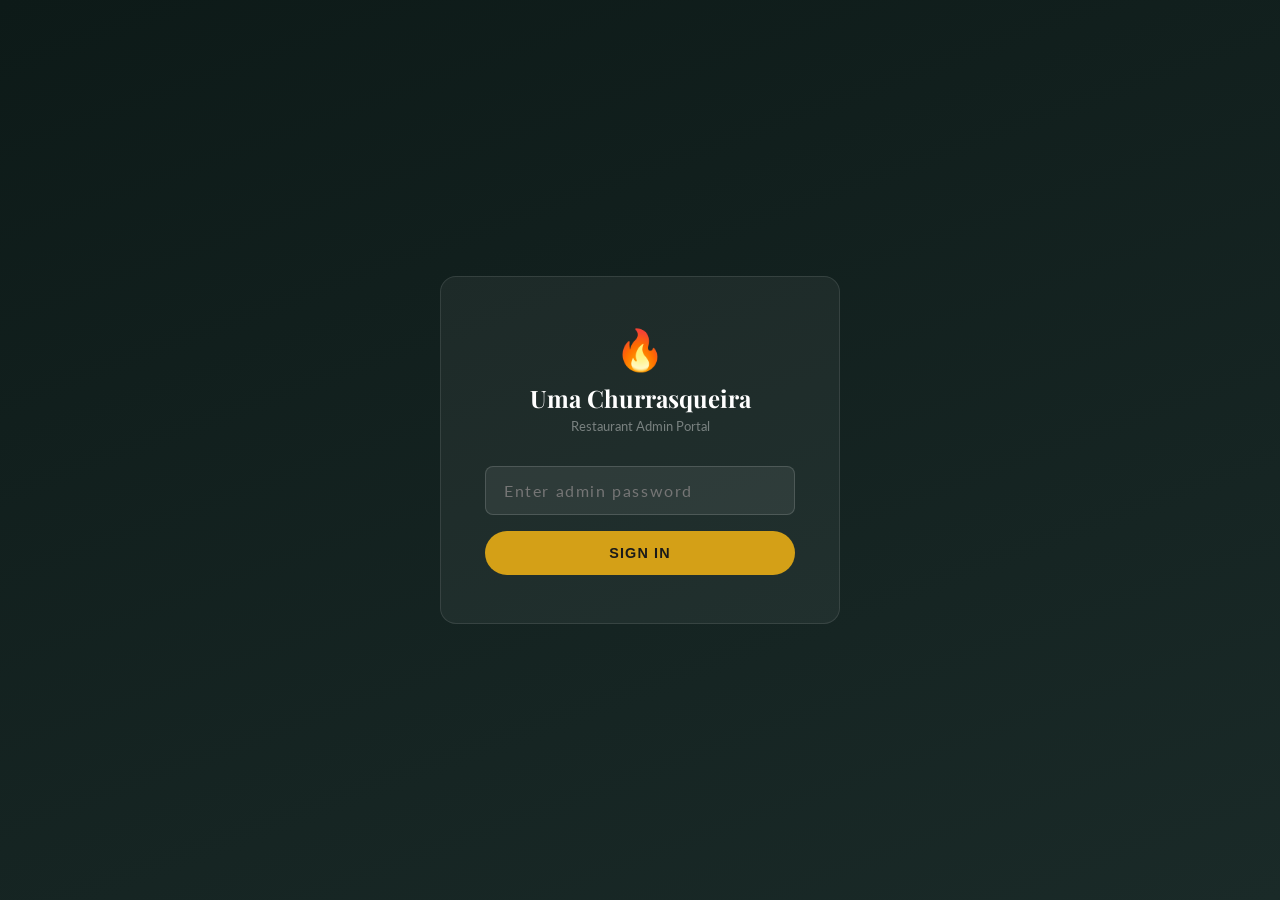
==== admin.html @ 0ee59f10 "Initial commit — Uma Churrasqueira website" ====
<!DOCTYPE html>
<html lang="en">
<head>
  <meta charset="UTF-8" />
  <meta name="viewport" content="width=device-width, initial-scale=1.0" />
  <title>Admin — Uma Churrasqueira</title>
  <link rel="preconnect" href="https://fonts.googleapis.com" />
  <link href="https://fonts.googleapis.com/css2?family=Playfair+Display:wght@700&family=Lato:wght@300;400;700&display=swap" rel="stylesheet" />
  <style>
    :root {
      --teal: #2D7D79;
      --teal-dark: #1e5a56;
      --gold: #D4A017;
      --charcoal: #1A1A1A;
      --cream: #F5EDE3;
      --blush: #E8D5C4;
      --white: #fff;
      --pending: #f59e0b;
      --approved: #10b981;
      --rejected: #ef4444;
      --font-serif: 'Playfair Display', serif;
      --font-sans: 'Lato', sans-serif;
    }
    *, *::before, *::after { box-sizing: border-box; margin: 0; padding: 0; }
    body { font-family: var(--font-sans); background: #111; color: #e0e0e0; min-height: 100vh; }
    a { color: inherit; text-decoration: none; }

    /* LOGIN SCREEN */
    #loginScreen {
      display: flex;
      align-items: center;
      justify-content: center;
      min-height: 100vh;
      background: linear-gradient(160deg, #0d1a18 0%, #1a2a28 100%);
    }
    .login-box {
      background: rgba(255,255,255,0.05);
      border: 1px solid rgba(255,255,255,0.1);
      border-radius: 16px;
      padding: 48px 44px;
      width: 100%;
      max-width: 400px;
      text-align: center;
    }
    .login-logo { font-size: 2.5rem; margin-bottom: 8px; }
    .login-box h1 {
      font-family: var(--font-serif);
      color: var(--white);
      font-size: 1.5rem;
      margin-bottom: 4px;
    }
    .login-box p { font-size: 0.8rem; color: rgba(255,255,255,0.4); margin-bottom: 32px; }
    .login-box input {
      width: 100%;
      padding: 14px 18px;
      background: rgba(255,255,255,0.07);
      border: 1px solid rgba(255,255,255,0.15);
      border-radius: 8px;
      color: var(--white);
      font-size: 1rem;
      font-family: var(--font-sans);
      outline: none;
      margin-bottom: 16px;
      letter-spacing: 0.1em;
    }
    .login-box input:focus { border-color: var(--gold); }
    .login-btn {
      width: 100%;
      padding: 14px;
      background: var(--gold);
      color: var(--charcoal);
      border: none;
      border-radius: 50px;
      font-weight: 700;
      font-size: 0.9rem;
      letter-spacing: 0.08em;
      text-transform: uppercase;
      cursor: pointer;
      transition: background 0.2s;
    }
    .login-btn:hover { background: #f0c040; }
    .login-error {
      margin-top: 14px;
      color: #ff8888;
      font-size: 0.85rem;
      display: none;
    }

    /* ADMIN LAYOUT */
    #adminApp { display: none; }

    .admin-header {
      background: rgba(26,26,26,0.98);
      border-bottom: 1px solid rgba(255,255,255,0.08);
      padding: 16px 32px;
      display: flex;
      align-items: center;
      justify-content: space-between;
      position: sticky;
      top: 0;
      z-index: 100;
    }
    .admin-brand {
      font-family: var(--font-serif);
      color: var(--white);
      font-size: 1.1rem;
    }
    .admin-brand span { color: var(--gold); }
    .admin-meta { font-size: 0.78rem; color: rgba(255,255,255,0.35); }
    .logout-btn {
      background: none;
      border: 1px solid rgba(255,255,255,0.15);
      color: rgba(255,255,255,0.5);
      padding: 8px 18px;
      border-radius: 50px;
      font-size: 0.75rem;
      font-family: var(--font-sans);
      letter-spacing: 0.08em;
      text-transform: uppercase;
      cursor: pointer;
      transition: all 0.2s;
    }
    .logout-btn:hover { border-color: var(--gold); color: var(--gold); }

    .admin-main { padding: 40px 32px; max-width: 1300px; margin: 0 auto; }

    /* Stats bar */
    .stats-bar {
      display: flex;
      gap: 20px;
      margin-bottom: 36px;
      flex-wrap: wrap;
    }
    .stat-pill {
      background: rgba(255,255,255,0.04);
      border: 1px solid rgba(255,255,255,0.08);
      border-radius: 10px;
      padding: 16px 24px;
      flex: 1;
      min-width: 140px;
    }
    .stat-pill .sp-num {
      font-family: var(--font-serif);
      font-size: 2rem;
      font-weight: 700;
      line-height: 1;
    }
    .stat-pill .sp-label { font-size: 0.72rem; color: rgba(255,255,255,0.4); text-transform: uppercase; letter-spacing: 0.1em; margin-top: 4px; }
    .stat-pill.pending .sp-num  { color: var(--pending); }
    .stat-pill.approved .sp-num { color: var(--approved); }
    .stat-pill.rejected .sp-num { color: var(--rejected); }
    .stat-pill.total .sp-num    { color: var(--gold); }

    /* Filters */
    .filters {
      display: flex;
      gap: 12px;
      margin-bottom: 24px;
      flex-wrap: wrap;
      align-items: center;
    }
    .filter-btn {
      padding: 8px 18px;
      border-radius: 50px;
      border: 1px solid rgba(255,255,255,0.12);
      background: none;
      color: rgba(255,255,255,0.5);
      font-size: 0.78rem;
      font-family: var(--font-sans);
      font-weight: 700;
      letter-spacing: 0.08em;
      text-transform: uppercase;
      cursor: pointer;
      transition: all 0.2s;
    }
    .filter-btn.active { background: var(--teal); border-color: var(--teal); color: var(--white); }
    .filter-btn:hover:not(.active) { border-color: rgba(255,255,255,0.3); color: var(--white); }

    .filter-date {
      margin-left: auto;
      padding: 8px 14px;
      background: rgba(255,255,255,0.05);
      border: 1px solid rgba(255,255,255,0.12);
      border-radius: 8px;
      color: var(--white);
      font-family: var(--font-sans);
      font-size: 0.85rem;
      outline: none;
    }
    .filter-date:focus { border-color: var(--gold); }

    .refresh-btn {
      padding: 8px 18px;
      background: rgba(45,125,121,0.2);
      border: 1px solid var(--teal);
      color: #7dd8d4;
      border-radius: 50px;
      font-size: 0.78rem;
      font-family: var(--font-sans);
      font-weight: 700;
      letter-spacing: 0.08em;
      cursor: pointer;
      transition: all 0.2s;
    }
    .refresh-btn:hover { background: rgba(45,125,121,0.4); }

    /* Demo banner */
    .demo-banner {
      background: rgba(212,160,23,0.12);
      border: 1px solid rgba(212,160,23,0.3);
      border-radius: 10px;
      padding: 14px 20px;
      font-size: 0.85rem;
      color: var(--gold);
      margin-bottom: 24px;
      line-height: 1.5;
    }

    /* Reservations table */
    .res-table-wrap {
      background: rgba(255,255,255,0.03);
      border: 1px solid rgba(255,255,255,0.07);
      border-radius: 14px;
      overflow: hidden;
    }

    .res-table {
      width: 100%;
      border-collapse: collapse;
    }
    .res-table thead tr {
      background: rgba(255,255,255,0.05);
      border-bottom: 1px solid rgba(255,255,255,0.08);
    }
    .res-table th {
      padding: 14px 16px;
      font-size: 0.7rem;
      font-weight: 700;
      letter-spacing: 0.12em;
      text-transform: uppercase;
      color: rgba(255,255,255,0.4);
      text-align: left;
    }
    .res-table td {
      padding: 16px 16px;
      font-size: 0.9rem;
      color: rgba(255,255,255,0.8);
      border-bottom: 1px solid rgba(255,255,255,0.05);
      vertical-align: top;
    }
    .res-table tbody tr:last-child td { border-bottom: none; }
    .res-table tbody tr:hover { background: rgba(255,255,255,0.02); }

    .res-name { font-weight: 700; color: var(--white); }
    .res-phone { font-size: 0.82rem; color: rgba(255,255,255,0.5); margin-top: 2px; }
    .res-notes { font-size: 0.78rem; color: rgba(255,255,255,0.4); font-style: italic; margin-top: 4px; }

    /* Status badge */
    .badge {
      display: inline-block;
      padding: 4px 12px;
      border-radius: 50px;
      font-size: 0.68rem;
      font-weight: 700;
      letter-spacing: 0.08em;
      text-transform: uppercase;
    }
    .badge-pending  { background: rgba(245,158,11,0.15); color: var(--pending);  border: 1px solid rgba(245,158,11,0.3); }
    .badge-approved { background: rgba(16,185,129,0.15); color: var(--approved); border: 1px solid rgba(16,185,129,0.3); }
    .badge-rejected { background: rgba(239,68,68,0.15);  color: var(--rejected); border: 1px solid rgba(239,68,68,0.3);  }

    /* Action cell */
    .action-cell { min-width: 220px; }
    .action-comment {
      width: 100%;
      padding: 8px 10px;
      background: rgba(255,255,255,0.06);
      border: 1px solid rgba(255,255,255,0.1);
      border-radius: 6px;
      color: var(--white);
      font-family: var(--font-sans);
      font-size: 0.8rem;
      resize: none;
      outline: none;
      margin-bottom: 8px;
    }
    .action-comment:focus { border-color: var(--gold); }
    .action-comment::placeholder { color: rgba(255,255,255,0.25); }

    .action-btns { display: flex; gap: 8px; }
    .approve-btn, .reject-btn {
      flex: 1;
      padding: 8px 12px;
      border: none;
      border-radius: 6px;
      font-family: var(--font-sans);
      font-size: 0.75rem;
      font-weight: 700;
      letter-spacing: 0.06em;
      text-transform: uppercase;
      cursor: pointer;
      transition: opacity 0.2s;
    }
    .approve-btn { background: var(--approved); color: #fff; }
    .reject-btn  { background: var(--rejected);  color: #fff; }
    .approve-btn:hover, .reject-btn:hover { opacity: 0.85; }
    .approve-btn:disabled, .reject-btn:disabled { opacity: 0.3; cursor: not-allowed; }

    .admin-comment-display {
      font-size: 0.78rem;
      color: rgba(255,255,255,0.45);
      font-style: italic;
      margin-top: 6px;
    }

    /* Empty state */
    .empty-state {
      text-align: center;
      padding: 60px 24px;
      color: rgba(255,255,255,0.3);
    }
    .empty-state .es-icon { font-size: 3rem; margin-bottom: 16px; }
    .empty-state p { font-size: 0.9rem; }

    /* Loading */
    .loading-state {
      text-align: center;
      padding: 60px 24px;
      color: rgba(255,255,255,0.3);
      font-size: 0.9rem;
    }

    @media (max-width: 768px) {
      .admin-main { padding: 24px 16px; }
      .admin-header { padding: 14px 16px; }
      .res-table thead { display: none; }
      .res-table, .res-table tbody, .res-table tr, .res-table td { display: block; width: 100%; }
      .res-table td { padding: 8px 16px; border-bottom: none; }
      .res-table tbody tr { border-bottom: 1px solid rgba(255,255,255,0.07); padding: 12px 0; }
      .action-cell { min-width: unset; }
    }
  </style>
</head>
<body>

  <!-- LOGIN SCREEN -->
  <div id="loginScreen">
    <div class="login-box">
      <div class="login-logo">🔥</div>
      <h1>Uma Churrasqueira</h1>
      <p>Restaurant Admin Portal</p>
      <input type="password" id="pwInput" placeholder="Enter admin password" />
      <button class="login-btn" id="loginBtn">Sign In</button>
      <p class="login-error" id="loginError">Incorrect password. Please try again.</p>
    </div>
  </div>

  <!-- ADMIN APP -->
  <div id="adminApp">
    <header class="admin-header">
      <div>
        <div class="admin-brand">Uma <span>Churrasqueira</span> — Admin</div>
        <div class="admin-meta" id="adminDate"></div>
      </div>
      <div style="display:flex;align-items:center;gap:16px;">
        <a href="index.html" style="font-size:0.78rem;color:rgba(255,255,255,0.35);letter-spacing:0.05em;">← View Website</a>
        <button class="logout-btn" id="logoutBtn">Logout</button>
      </div>
    </header>

    <main class="admin-main">
      <!-- Stats -->
      <div class="stats-bar">
        <div class="stat-pill total">
          <div class="sp-num" id="statTotal">0</div>
          <div class="sp-label">Total</div>
        </div>
        <div class="stat-pill pending">
          <div class="sp-num" id="statPending">0</div>
          <div class="sp-label">Pending</div>
        </div>
        <div class="stat-pill approved">
          <div class="sp-num" id="statApproved">0</div>
          <div class="sp-label">Approved</div>
        </div>
        <div class="stat-pill rejected">
          <div class="sp-num" id="statRejected">0</div>
          <div class="sp-label">Rejected</div>
        </div>
      </div>

      <!-- Demo banner -->
      <div class="demo-banner" id="demoBanner">
        <strong>Demo Mode:</strong> No Google Apps Script URL is configured yet. Showing sample reservations below. Once you connect your Google Sheet, real bookings will appear here. See <strong>SETUP.md</strong> for instructions.
      </div>

      <!-- Filters -->
      <div class="filters">
        <button class="filter-btn active" data-filter="all">All</button>
        <button class="filter-btn" data-filter="Pending">Pending</button>
        <button class="filter-btn" data-filter="Approved">Approved</button>
        <button class="filter-btn" data-filter="Rejected">Rejected</button>
        <input type="date" class="filter-date" id="filterDate" title="Filter by date" />
        <button class="refresh-btn" id="refreshBtn">⟳ Refresh</button>
      </div>

      <!-- Table -->
      <div class="res-table-wrap">
        <table class="res-table">
          <thead>
            <tr>
              <th>#</th>
              <th>Guest</th>
              <th>Date &amp; Time</th>
              <th>Guests</th>
              <th>Status</th>
              <th>Action</th>
            </tr>
          </thead>
          <tbody id="resTableBody">
            <tr><td colspan="6" class="loading-state">Loading reservations...</td></tr>
          </tbody>
        </table>
      </div>
    </main>
  </div>

  <script src="js/admin.js"></script>
</body>
</html>
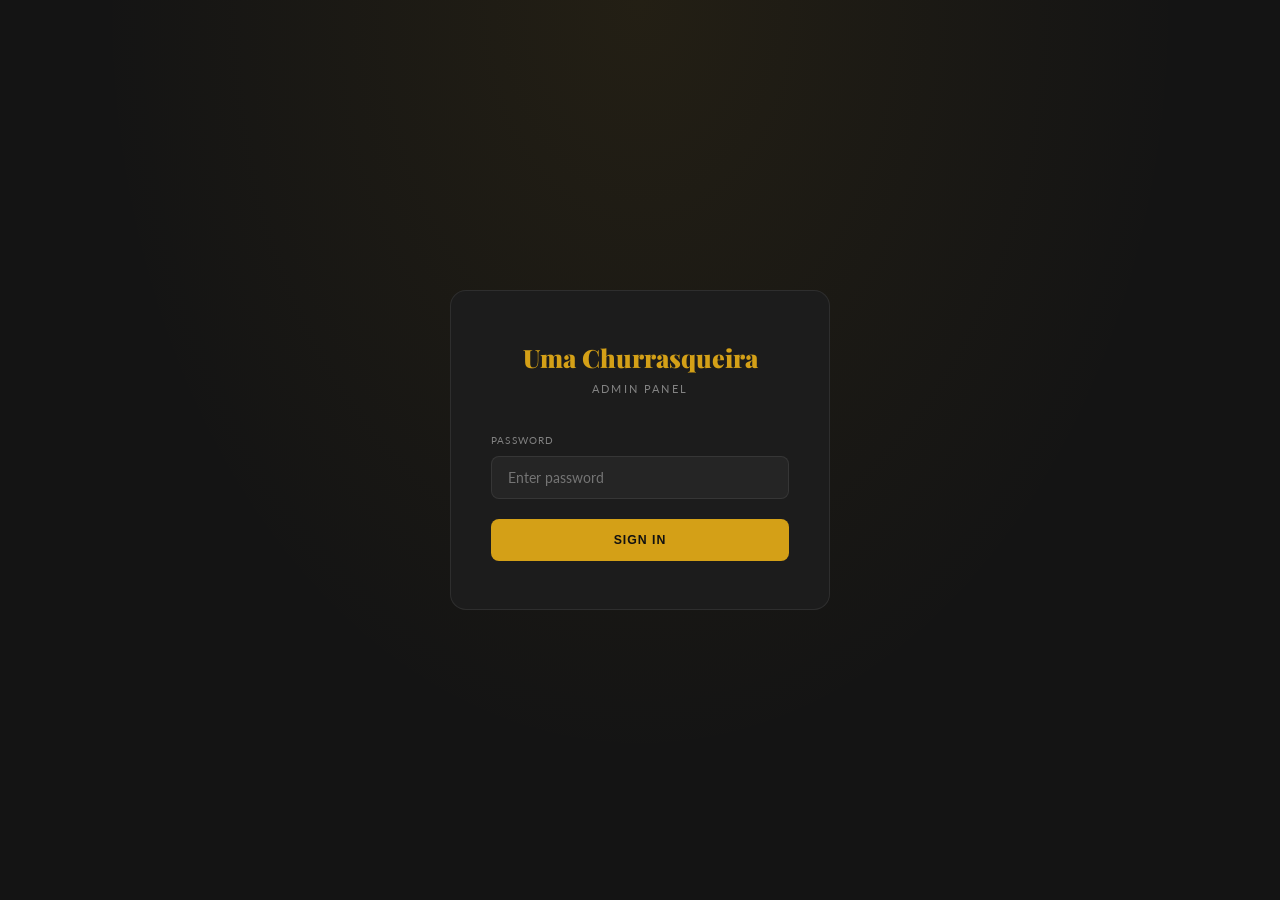
==== commit 3af482bd: "Add admin panel + JSON-driven menu rendering - menu-data.json: single source of truth for all 8 menu" ====
--- a/admin.html
+++ b/admin.html
@@ -5,425 +5,57 @@
   <meta name="viewport" content="width=device-width, initial-scale=1.0" />
   <title>Admin — Uma Churrasqueira</title>
   <link rel="preconnect" href="https://fonts.googleapis.com" />
-  <link href="https://fonts.googleapis.com/css2?family=Playfair+Display:wght@700&family=Lato:wght@300;400;700&display=swap" rel="stylesheet" />
-  <style>
-    :root {
-      --teal: #2D7D79;
-      --teal-dark: #1e5a56;
-      --gold: #D4A017;
-      --charcoal: #1A1A1A;
-      --cream: #F5EDE3;
-      --blush: #E8D5C4;
-      --white: #fff;
-      --pending: #f59e0b;
-      --approved: #10b981;
-      --rejected: #ef4444;
-      --font-serif: 'Playfair Display', serif;
-      --font-sans: 'Lato', sans-serif;
-    }
-    *, *::before, *::after { box-sizing: border-box; margin: 0; padding: 0; }
-    body { font-family: var(--font-sans); background: #111; color: #e0e0e0; min-height: 100vh; }
-    a { color: inherit; text-decoration: none; }
-
-    /* LOGIN SCREEN */
-    #loginScreen {
-      display: flex;
-      align-items: center;
-      justify-content: center;
-      min-height: 100vh;
-      background: linear-gradient(160deg, #0d1a18 0%, #1a2a28 100%);
-    }
-    .login-box {
-      background: rgba(255,255,255,0.05);
-      border: 1px solid rgba(255,255,255,0.1);
-      border-radius: 16px;
-      padding: 48px 44px;
-      width: 100%;
-      max-width: 400px;
-      text-align: center;
-    }
-    .login-logo { font-size: 2.5rem; margin-bottom: 8px; }
-    .login-box h1 {
-      font-family: var(--font-serif);
-      color: var(--white);
-      font-size: 1.5rem;
-      margin-bottom: 4px;
-    }
-    .login-box p { font-size: 0.8rem; color: rgba(255,255,255,0.4); margin-bottom: 32px; }
-    .login-box input {
-      width: 100%;
-      padding: 14px 18px;
-      background: rgba(255,255,255,0.07);
-      border: 1px solid rgba(255,255,255,0.15);
-      border-radius: 8px;
-      color: var(--white);
-      font-size: 1rem;
-      font-family: var(--font-sans);
-      outline: none;
-      margin-bottom: 16px;
-      letter-spacing: 0.1em;
-    }
-    .login-box input:focus { border-color: var(--gold); }
-    .login-btn {
-      width: 100%;
-      padding: 14px;
-      background: var(--gold);
-      color: var(--charcoal);
-      border: none;
-      border-radius: 50px;
-      font-weight: 700;
-      font-size: 0.9rem;
-      letter-spacing: 0.08em;
-      text-transform: uppercase;
-      cursor: pointer;
-      transition: background 0.2s;
-    }
-    .login-btn:hover { background: #f0c040; }
-    .login-error {
-      margin-top: 14px;
-      color: #ff8888;
-      font-size: 0.85rem;
-      display: none;
-    }
-
-    /* ADMIN LAYOUT */
-    #adminApp { display: none; }
-
-    .admin-header {
-      background: rgba(26,26,26,0.98);
-      border-bottom: 1px solid rgba(255,255,255,0.08);
-      padding: 16px 32px;
-      display: flex;
-      align-items: center;
-      justify-content: space-between;
-      position: sticky;
-      top: 0;
-      z-index: 100;
-    }
-    .admin-brand {
-      font-family: var(--font-serif);
-      color: var(--white);
-      font-size: 1.1rem;
-    }
-    .admin-brand span { color: var(--gold); }
-    .admin-meta { font-size: 0.78rem; color: rgba(255,255,255,0.35); }
-    .logout-btn {
-      background: none;
-      border: 1px solid rgba(255,255,255,0.15);
-      color: rgba(255,255,255,0.5);
-      padding: 8px 18px;
-      border-radius: 50px;
-      font-size: 0.75rem;
-      font-family: var(--font-sans);
-      letter-spacing: 0.08em;
-      text-transform: uppercase;
-      cursor: pointer;
-      transition: all 0.2s;
-    }
-    .logout-btn:hover { border-color: var(--gold); color: var(--gold); }
-
-    .admin-main { padding: 40px 32px; max-width: 1300px; margin: 0 auto; }
-
-    /* Stats bar */
-    .stats-bar {
-      display: flex;
-      gap: 20px;
-      margin-bottom: 36px;
-      flex-wrap: wrap;
-    }
-    .stat-pill {
-      background: rgba(255,255,255,0.04);
-      border: 1px solid rgba(255,255,255,0.08);
-      border-radius: 10px;
-      padding: 16px 24px;
-      flex: 1;
-      min-width: 140px;
-    }
-    .stat-pill .sp-num {
-      font-family: var(--font-serif);
-      font-size: 2rem;
-      font-weight: 700;
-      line-height: 1;
-    }
-    .stat-pill .sp-label { font-size: 0.72rem; color: rgba(255,255,255,0.4); text-transform: uppercase; letter-spacing: 0.1em; margin-top: 4px; }
-    .stat-pill.pending .sp-num  { color: var(--pending); }
-    .stat-pill.approved .sp-num { color: var(--approved); }
-    .stat-pill.rejected .sp-num { color: var(--rejected); }
-    .stat-pill.total .sp-num    { color: var(--gold); }
-
-    /* Filters */
-    .filters {
-      display: flex;
-      gap: 12px;
-      margin-bottom: 24px;
-      flex-wrap: wrap;
-      align-items: center;
-    }
-    .filter-btn {
-      padding: 8px 18px;
-      border-radius: 50px;
-      border: 1px solid rgba(255,255,255,0.12);
-      background: none;
-      color: rgba(255,255,255,0.5);
-      font-size: 0.78rem;
-      font-family: var(--font-sans);
-      font-weight: 700;
-      letter-spacing: 0.08em;
-      text-transform: uppercase;
-      cursor: pointer;
-      transition: all 0.2s;
-    }
-    .filter-btn.active { background: var(--teal); border-color: var(--teal); color: var(--white); }
-    .filter-btn:hover:not(.active) { border-color: rgba(255,255,255,0.3); color: var(--white); }
-
-    .filter-date {
-      margin-left: auto;
-      padding: 8px 14px;
-      background: rgba(255,255,255,0.05);
-      border: 1px solid rgba(255,255,255,0.12);
-      border-radius: 8px;
-      color: var(--white);
-      font-family: var(--font-sans);
-      font-size: 0.85rem;
-      outline: none;
-    }
-    .filter-date:focus { border-color: var(--gold); }
-
-    .refresh-btn {
-      padding: 8px 18px;
-      background: rgba(45,125,121,0.2);
-      border: 1px solid var(--teal);
-      color: #7dd8d4;
-      border-radius: 50px;
-      font-size: 0.78rem;
-      font-family: var(--font-sans);
-      font-weight: 700;
-      letter-spacing: 0.08em;
-      cursor: pointer;
-      transition: all 0.2s;
-    }
-    .refresh-btn:hover { background: rgba(45,125,121,0.4); }
-
-    /* Demo banner */
-    .demo-banner {
-      background: rgba(212,160,23,0.12);
-      border: 1px solid rgba(212,160,23,0.3);
-      border-radius: 10px;
-      padding: 14px 20px;
-      font-size: 0.85rem;
-      color: var(--gold);
-      margin-bottom: 24px;
-      line-height: 1.5;
-    }
-
-    /* Reservations table */
-    .res-table-wrap {
-      background: rgba(255,255,255,0.03);
-      border: 1px solid rgba(255,255,255,0.07);
-      border-radius: 14px;
-      overflow: hidden;
-    }
-
-    .res-table {
-      width: 100%;
-      border-collapse: collapse;
-    }
-    .res-table thead tr {
-      background: rgba(255,255,255,0.05);
-      border-bottom: 1px solid rgba(255,255,255,0.08);
-    }
-    .res-table th {
-      padding: 14px 16px;
-      font-size: 0.7rem;
-      font-weight: 700;
-      letter-spacing: 0.12em;
-      text-transform: uppercase;
-      color: rgba(255,255,255,0.4);
-      text-align: left;
-    }
-    .res-table td {
-      padding: 16px 16px;
-      font-size: 0.9rem;
-      color: rgba(255,255,255,0.8);
-      border-bottom: 1px solid rgba(255,255,255,0.05);
-      vertical-align: top;
-    }
-    .res-table tbody tr:last-child td { border-bottom: none; }
-    .res-table tbody tr:hover { background: rgba(255,255,255,0.02); }
-
-    .res-name { font-weight: 700; color: var(--white); }
-    .res-phone { font-size: 0.82rem; color: rgba(255,255,255,0.5); margin-top: 2px; }
-    .res-notes { font-size: 0.78rem; color: rgba(255,255,255,0.4); font-style: italic; margin-top: 4px; }
-
-    /* Status badge */
-    .badge {
-      display: inline-block;
-      padding: 4px 12px;
-      border-radius: 50px;
-      font-size: 0.68rem;
-      font-weight: 700;
-      letter-spacing: 0.08em;
-      text-transform: uppercase;
-    }
-    .badge-pending  { background: rgba(245,158,11,0.15); color: var(--pending);  border: 1px solid rgba(245,158,11,0.3); }
-    .badge-approved { background: rgba(16,185,129,0.15); color: var(--approved); border: 1px solid rgba(16,185,129,0.3); }
-    .badge-rejected { background: rgba(239,68,68,0.15);  color: var(--rejected); border: 1px solid rgba(239,68,68,0.3);  }
-
-    /* Action cell */
-    .action-cell { min-width: 220px; }
-    .action-comment {
-      width: 100%;
-      padding: 8px 10px;
-      background: rgba(255,255,255,0.06);
-      border: 1px solid rgba(255,255,255,0.1);
-      border-radius: 6px;
-      color: var(--white);
-      font-family: var(--font-sans);
-      font-size: 0.8rem;
-      resize: none;
-      outline: none;
-      margin-bottom: 8px;
-    }
-    .action-comment:focus { border-color: var(--gold); }
-    .action-comment::placeholder { color: rgba(255,255,255,0.25); }
-
-    .action-btns { display: flex; gap: 8px; }
-    .approve-btn, .reject-btn {
-      flex: 1;
-      padding: 8px 12px;
-      border: none;
-      border-radius: 6px;
-      font-family: var(--font-sans);
-      font-size: 0.75rem;
-      font-weight: 700;
-      letter-spacing: 0.06em;
-      text-transform: uppercase;
-      cursor: pointer;
-      transition: opacity 0.2s;
-    }
-    .approve-btn { background: var(--approved); color: #fff; }
-    .reject-btn  { background: var(--rejected);  color: #fff; }
-    .approve-btn:hover, .reject-btn:hover { opacity: 0.85; }
-    .approve-btn:disabled, .reject-btn:disabled { opacity: 0.3; cursor: not-allowed; }
-
-    .admin-comment-display {
-      font-size: 0.78rem;
-      color: rgba(255,255,255,0.45);
-      font-style: italic;
-      margin-top: 6px;
-    }
-
-    /* Empty state */
-    .empty-state {
-      text-align: center;
-      padding: 60px 24px;
-      color: rgba(255,255,255,0.3);
-    }
-    .empty-state .es-icon { font-size: 3rem; margin-bottom: 16px; }
-    .empty-state p { font-size: 0.9rem; }
-
-    /* Loading */
-    .loading-state {
-      text-align: center;
-      padding: 60px 24px;
-      color: rgba(255,255,255,0.3);
-      font-size: 0.9rem;
-    }
-
-    @media (max-width: 768px) {
-      .admin-main { padding: 24px 16px; }
-      .admin-header { padding: 14px 16px; }
-      .res-table thead { display: none; }
-      .res-table, .res-table tbody, .res-table tr, .res-table td { display: block; width: 100%; }
-      .res-table td { padding: 8px 16px; border-bottom: none; }
-      .res-table tbody tr { border-bottom: 1px solid rgba(255,255,255,0.07); padding: 12px 0; }
-      .action-cell { min-width: unset; }
-    }
-  </style>
+  <link rel="preconnect" href="https://fonts.gstatic.com" crossorigin />
+  <link href="https://fonts.googleapis.com/css2?family=Playfair+Display:wght@400;700;900&family=Lato:wght@300;400;700&display=swap" rel="stylesheet" />
+  <link rel="stylesheet" href="css/admin.css" />
 </head>
 <body>
 
-  <!-- LOGIN SCREEN -->
-  <div id="loginScreen">
-    <div class="login-box">
-      <div class="login-logo">🔥</div>
-      <h1>Uma Churrasqueira</h1>
-      <p>Restaurant Admin Portal</p>
-      <input type="password" id="pwInput" placeholder="Enter admin password" />
+  <!-- ======================== LOGIN ======================== -->
+  <div class="login-screen" id="loginScreen">
+    <div class="login-card">
+      <div class="login-logo">Uma Churrasqueira</div>
+      <p class="login-sub">Admin Panel</p>
+      <label class="login-label" for="loginPw">Password</label>
+      <input class="login-input" type="password" id="loginPw" placeholder="Enter password" autocomplete="current-password" />
       <button class="login-btn" id="loginBtn">Sign In</button>
-      <p class="login-error" id="loginError">Incorrect password. Please try again.</p>
+      <p class="login-error" id="loginError">Incorrect password. Try again.</p>
     </div>
   </div>
 
-  <!-- ADMIN APP -->
-  <div id="adminApp">
-    <header class="admin-header">
-      <div>
-        <div class="admin-brand">Uma <span>Churrasqueira</span> — Admin</div>
-        <div class="admin-meta" id="adminDate"></div>
-      </div>
-      <div style="display:flex;align-items:center;gap:16px;">
-        <a href="index.html" style="font-size:0.78rem;color:rgba(255,255,255,0.35);letter-spacing:0.05em;">← View Website</a>
-        <button class="logout-btn" id="logoutBtn">Logout</button>
+  <!-- ======================== ADMIN SHELL ======================== -->
+  <div class="admin-shell" id="adminShell">
+
+    <!-- Top bar -->
+    <header class="admin-topbar">
+      <span class="admin-topbar-brand">🔥 Uma Churrasqueira Admin</span>
+      <div class="admin-topbar-right">
+        <span class="unsaved-badge" id="unsavedDot" title="Unsaved changes"></span>
+        <button class="btn-admin btn-gold" id="exportBtn">💾 Export JSON</button>
+        <a href="menu.html" target="_blank" class="btn-admin btn-outline" style="text-decoration:none;">👁 View Menu</a>
+        <button class="btn-admin btn-outline" id="logoutBtn">Logout</button>
       </div>
     </header>
 
-    <main class="admin-main">
-      <!-- Stats -->
-      <div class="stats-bar">
-        <div class="stat-pill total">
-          <div class="sp-num" id="statTotal">0</div>
-          <div class="sp-label">Total</div>
-        </div>
-        <div class="stat-pill pending">
-          <div class="sp-num" id="statPending">0</div>
-          <div class="sp-label">Pending</div>
-        </div>
-        <div class="stat-pill approved">
-          <div class="sp-num" id="statApproved">0</div>
-          <div class="sp-label">Approved</div>
-        </div>
-        <div class="stat-pill rejected">
-          <div class="sp-num" id="statRejected">0</div>
-          <div class="sp-label">Rejected</div>
-        </div>
-      </div>
+    <!-- Body -->
+    <div class="admin-body">
 
-      <!-- Demo banner -->
-      <div class="demo-banner" id="demoBanner">
-        <strong>Demo Mode:</strong> No Google Apps Script URL is configured yet. Showing sample reservations below. Once you connect your Google Sheet, real bookings will appear here. See <strong>SETUP.md</strong> for instructions.
-      </div>
+      <!-- Sidebar -->
+      <nav class="admin-sidebar" id="adminSidebar">
+        <p class="sidebar-label">Sections</p>
+        <!-- Populated by JS -->
+      </nav>
 
-      <!-- Filters -->
-      <div class="filters">
-        <button class="filter-btn active" data-filter="all">All</button>
-        <button class="filter-btn" data-filter="Pending">Pending</button>
-        <button class="filter-btn" data-filter="Approved">Approved</button>
-        <button class="filter-btn" data-filter="Rejected">Rejected</button>
-        <input type="date" class="filter-date" id="filterDate" title="Filter by date" />
-        <button class="refresh-btn" id="refreshBtn">⟳ Refresh</button>
-      </div>
+      <!-- Main -->
+      <main class="admin-main" id="adminMain">
+        <p style="color:rgba(255,255,255,0.3);margin-top:40px;text-align:center;">Select a section from the sidebar.</p>
+      </main>
 
-      <!-- Table -->
-      <div class="res-table-wrap">
-        <table class="res-table">
-          <thead>
-            <tr>
-              <th>#</th>
-              <th>Guest</th>
-              <th>Date &amp; Time</th>
-              <th>Guests</th>
-              <th>Status</th>
-              <th>Action</th>
-            </tr>
-          </thead>
-          <tbody id="resTableBody">
-            <tr><td colspan="6" class="loading-state">Loading reservations...</td></tr>
-          </tbody>
-        </table>
-      </div>
-    </main>
+    </div>
   </div>
+
+  <!-- Toast -->
+  <div class="toast" id="toast"></div>
 
   <script src="js/admin.js"></script>
 </body>
--- a/css/admin.css
+++ b/css/admin.css
@@ -0,0 +1,564 @@
+/* ============================================================
+   admin.css — Uma Churrasqueira Admin Panel
+   ============================================================ */
+
+*, *::before, *::after { box-sizing: border-box; margin: 0; padding: 0; }
+
+:root {
+  --gold: #D4A017;
+  --teal: #2D7D79;
+  --charcoal: #141414;
+  --surface: #1c1c1c;
+  --surface2: #252525;
+  --surface3: #2e2e2e;
+  --border: rgba(255,255,255,0.08);
+  --text: #f0f0f0;
+  --text-dim: rgba(255,255,255,0.45);
+  --danger: #c0392b;
+  --danger-hover: #e74c3c;
+  --radius: 10px;
+  --font-serif: 'Playfair Display', Georgia, serif;
+  --font-sans: 'Lato', system-ui, sans-serif;
+}
+
+html, body {
+  height: 100%;
+  background: var(--charcoal);
+  color: var(--text);
+  font-family: var(--font-sans);
+  font-size: 14px;
+  line-height: 1.5;
+}
+
+/* ---- Login screen ---- */
+.login-screen {
+  display: flex;
+  align-items: center;
+  justify-content: center;
+  min-height: 100vh;
+  background: radial-gradient(ellipse at 50% 0%, rgba(212,160,23,0.08), transparent 60%),
+              var(--charcoal);
+  padding: 20px;
+}
+
+.login-card {
+  background: var(--surface);
+  border: 1px solid var(--border);
+  border-radius: 16px;
+  padding: 48px 40px;
+  width: 100%;
+  max-width: 380px;
+  text-align: center;
+}
+
+.login-logo {
+  font-family: var(--font-serif);
+  font-size: 1.8rem;
+  font-weight: 900;
+  color: var(--gold);
+  margin-bottom: 4px;
+}
+
+.login-sub {
+  font-size: 0.78rem;
+  letter-spacing: 0.2em;
+  text-transform: uppercase;
+  color: var(--text-dim);
+  margin-bottom: 36px;
+}
+
+.login-label {
+  display: block;
+  font-size: 0.72rem;
+  text-transform: uppercase;
+  letter-spacing: 0.12em;
+  color: var(--text-dim);
+  margin-bottom: 8px;
+  text-align: left;
+}
+
+.login-input {
+  width: 100%;
+  background: var(--surface2);
+  border: 1px solid var(--border);
+  border-radius: 8px;
+  color: var(--text);
+  font-size: 1rem;
+  padding: 12px 16px;
+  outline: none;
+  margin-bottom: 20px;
+  font-family: var(--font-sans);
+  transition: border-color 0.2s;
+}
+.login-input:focus { border-color: var(--gold); }
+
+.login-btn {
+  width: 100%;
+  background: var(--gold);
+  color: #111;
+  border: none;
+  border-radius: 8px;
+  font-size: 0.88rem;
+  font-weight: 700;
+  letter-spacing: 0.08em;
+  text-transform: uppercase;
+  padding: 14px;
+  cursor: pointer;
+  transition: opacity 0.2s;
+}
+.login-btn:hover { opacity: 0.88; }
+
+.login-error {
+  margin-top: 16px;
+  font-size: 0.82rem;
+  color: var(--danger-hover);
+  display: none;
+}
+.login-error.visible { display: block; }
+
+/* ---- Admin shell ---- */
+.admin-shell {
+  display: none;
+  flex-direction: column;
+  height: 100vh;
+  overflow: hidden;
+}
+.admin-shell.visible { display: flex; }
+
+/* Top bar */
+.admin-topbar {
+  background: var(--surface);
+  border-bottom: 1px solid var(--border);
+  display: flex;
+  align-items: center;
+  justify-content: space-between;
+  padding: 0 24px;
+  height: 56px;
+  flex-shrink: 0;
+  gap: 12px;
+}
+
+.admin-topbar-brand {
+  font-family: var(--font-serif);
+  font-size: 1.1rem;
+  font-weight: 700;
+  color: var(--gold);
+  white-space: nowrap;
+}
+
+.admin-topbar-right {
+  display: flex;
+  align-items: center;
+  gap: 10px;
+}
+
+/* Buttons */
+.btn-admin {
+  display: inline-flex;
+  align-items: center;
+  gap: 6px;
+  padding: 8px 16px;
+  border-radius: 8px;
+  font-size: 0.8rem;
+  font-weight: 700;
+  letter-spacing: 0.05em;
+  cursor: pointer;
+  border: none;
+  transition: opacity 0.2s, background 0.2s;
+  white-space: nowrap;
+}
+.btn-gold {
+  background: var(--gold);
+  color: #111;
+}
+.btn-gold:hover { opacity: 0.85; }
+
+.btn-outline {
+  background: transparent;
+  color: var(--text-dim);
+  border: 1px solid var(--border);
+}
+.btn-outline:hover { color: var(--text); border-color: rgba(255,255,255,0.2); }
+
+.btn-danger {
+  background: transparent;
+  color: var(--danger-hover);
+  border: 1px solid rgba(231,76,60,0.3);
+}
+.btn-danger:hover { background: rgba(231,76,60,0.1); }
+
+.btn-teal {
+  background: var(--teal);
+  color: #fff;
+}
+.btn-teal:hover { opacity: 0.85; }
+
+.btn-sm { padding: 6px 12px; font-size: 0.74rem; }
+
+/* Body = sidebar + main */
+.admin-body {
+  display: flex;
+  flex: 1;
+  overflow: hidden;
+}
+
+/* Sidebar */
+.admin-sidebar {
+  width: 220px;
+  background: var(--surface);
+  border-right: 1px solid var(--border);
+  overflow-y: auto;
+  flex-shrink: 0;
+  padding: 16px 0;
+}
+
+.sidebar-label {
+  font-size: 0.65rem;
+  text-transform: uppercase;
+  letter-spacing: 0.14em;
+  color: var(--text-dim);
+  padding: 0 18px 8px;
+}
+
+.sidebar-item {
+  display: flex;
+  align-items: center;
+  gap: 10px;
+  padding: 11px 18px;
+  cursor: pointer;
+  font-size: 0.85rem;
+  color: var(--text-dim);
+  border-left: 2px solid transparent;
+  transition: color 0.15s, background 0.15s, border-color 0.15s;
+  user-select: none;
+}
+.sidebar-item:hover {
+  color: var(--text);
+  background: rgba(255,255,255,0.04);
+}
+.sidebar-item.active {
+  color: var(--gold);
+  border-left-color: var(--gold);
+  background: rgba(212,160,23,0.06);
+}
+.sidebar-icon { font-size: 1.1rem; flex-shrink: 0; }
+.sidebar-count {
+  margin-left: auto;
+  font-size: 0.7rem;
+  color: var(--text-dim);
+  background: var(--surface2);
+  padding: 2px 7px;
+  border-radius: 20px;
+}
+
+/* Main content */
+.admin-main {
+  flex: 1;
+  overflow-y: auto;
+  padding: 28px 32px;
+}
+
+.admin-section-title {
+  font-family: var(--font-serif);
+  font-size: 1.5rem;
+  font-weight: 700;
+  color: var(--text);
+  margin-bottom: 4px;
+}
+.admin-section-note {
+  font-size: 0.8rem;
+  color: var(--text-dim);
+  margin-bottom: 24px;
+}
+
+/* Add item button row */
+.admin-actions-row {
+  display: flex;
+  align-items: center;
+  gap: 10px;
+  margin-bottom: 20px;
+}
+
+/* Cards grid */
+.admin-cards-grid {
+  display: grid;
+  grid-template-columns: repeat(auto-fill, minmax(320px, 1fr));
+  gap: 16px;
+}
+
+/* Editor card */
+.editor-card {
+  background: var(--surface2);
+  border: 1px solid var(--border);
+  border-radius: var(--radius);
+  padding: 20px;
+  display: flex;
+  flex-direction: column;
+  gap: 12px;
+  transition: border-color 0.2s;
+}
+.editor-card:hover { border-color: rgba(255,255,255,0.14); }
+.editor-card.is-new { border-color: rgba(212,160,23,0.35); }
+
+.editor-card-header {
+  display: flex;
+  align-items: flex-start;
+  justify-content: space-between;
+  gap: 8px;
+}
+
+.editor-card-img {
+  width: 64px;
+  height: 64px;
+  object-fit: cover;
+  border-radius: 8px;
+  background: var(--surface3);
+  flex-shrink: 0;
+  border: 1px solid var(--border);
+}
+
+.editor-card-title {
+  font-family: var(--font-serif);
+  font-size: 1rem;
+  font-weight: 700;
+  color: var(--text);
+  flex: 1;
+  min-width: 0;
+  word-break: break-word;
+}
+
+/* Form fields */
+.field-row {
+  display: grid;
+  grid-template-columns: 1fr 1fr;
+  gap: 10px;
+}
+.field-row.single { grid-template-columns: 1fr; }
+.field-row.triple { grid-template-columns: 1fr 1fr 1fr; }
+
+.field {
+  display: flex;
+  flex-direction: column;
+  gap: 4px;
+}
+
+.field label {
+  font-size: 0.65rem;
+  text-transform: uppercase;
+  letter-spacing: 0.1em;
+  color: var(--text-dim);
+}
+
+.field input,
+.field select,
+.field textarea {
+  background: var(--surface3);
+  border: 1px solid var(--border);
+  border-radius: 6px;
+  color: var(--text);
+  font-size: 0.85rem;
+  padding: 8px 10px;
+  font-family: var(--font-sans);
+  outline: none;
+  transition: border-color 0.2s;
+  width: 100%;
+}
+.field input:focus,
+.field select:focus,
+.field textarea:focus { border-color: var(--gold); }
+
+.field textarea { resize: vertical; min-height: 64px; }
+
+.field select option { background: #2e2e2e; }
+
+/* Inline price field */
+.price-input { color: var(--gold) !important; font-weight: 700; }
+
+/* Featured toggle */
+.toggle-row {
+  display: flex;
+  align-items: center;
+  justify-content: space-between;
+  gap: 8px;
+}
+.toggle-label {
+  font-size: 0.75rem;
+  color: var(--text-dim);
+}
+.toggle {
+  position: relative;
+  width: 36px;
+  height: 20px;
+}
+.toggle input { opacity: 0; width: 0; height: 0; }
+.toggle-slider {
+  position: absolute;
+  inset: 0;
+  background: var(--surface3);
+  border-radius: 20px;
+  cursor: pointer;
+  transition: background 0.2s;
+}
+.toggle-slider::before {
+  content: '';
+  position: absolute;
+  width: 14px;
+  height: 14px;
+  left: 3px;
+  top: 3px;
+  background: #fff;
+  border-radius: 50%;
+  transition: transform 0.2s;
+}
+.toggle input:checked + .toggle-slider { background: var(--gold); }
+.toggle input:checked + .toggle-slider::before { transform: translateX(16px); }
+
+/* Tags */
+.tags-row {
+  display: flex;
+  flex-wrap: wrap;
+  gap: 6px;
+}
+.tag-chip {
+  display: inline-flex;
+  align-items: center;
+  gap: 4px;
+  padding: 4px 10px;
+  border-radius: 20px;
+  font-size: 0.68rem;
+  font-weight: 700;
+  letter-spacing: 0.06em;
+  cursor: pointer;
+  border: 1px solid var(--border);
+  background: var(--surface3);
+  color: var(--text-dim);
+  transition: all 0.15s;
+  user-select: none;
+}
+.tag-chip.active {
+  background: rgba(212,160,23,0.2);
+  border-color: rgba(212,160,23,0.5);
+  color: var(--gold);
+}
+
+/* Card footer actions */
+.editor-card-footer {
+  display: flex;
+  justify-content: flex-end;
+  gap: 8px;
+  padding-top: 4px;
+  border-top: 1px solid var(--border);
+  margin-top: 4px;
+}
+
+/* Toast notification */
+.toast {
+  position: fixed;
+  bottom: 24px;
+  right: 24px;
+  background: var(--surface2);
+  border: 1px solid rgba(212,160,23,0.4);
+  color: var(--text);
+  padding: 14px 20px;
+  border-radius: 10px;
+  font-size: 0.85rem;
+  z-index: 9999;
+  transform: translateY(80px);
+  opacity: 0;
+  transition: transform 0.3s ease, opacity 0.3s ease;
+  pointer-events: none;
+  max-width: 340px;
+}
+.toast.visible {
+  transform: translateY(0);
+  opacity: 1;
+}
+
+/* Drinks section compact table */
+.drinks-admin-section {
+  margin-bottom: 32px;
+}
+.drinks-admin-heading {
+  font-family: var(--font-serif);
+  font-size: 1.1rem;
+  color: var(--text);
+  margin-bottom: 4px;
+}
+.drinks-admin-note {
+  font-size: 0.75rem;
+  color: var(--gold);
+  font-weight: 700;
+  text-transform: uppercase;
+  letter-spacing: 0.1em;
+  margin-bottom: 10px;
+}
+
+.drink-row {
+  display: grid;
+  grid-template-columns: 1fr auto auto;
+  align-items: center;
+  gap: 10px;
+  background: var(--surface2);
+  border: 1px solid var(--border);
+  border-radius: 8px;
+  padding: 10px 14px;
+  margin-bottom: 8px;
+  transition: border-color 0.2s;
+}
+.drink-row:hover { border-color: rgba(255,255,255,0.14); }
+
+.drink-name-input {
+  background: transparent;
+  border: none;
+  border-bottom: 1px solid transparent;
+  color: var(--text);
+  font-size: 0.85rem;
+  font-family: var(--font-sans);
+  outline: none;
+  padding: 2px 0;
+  width: 100%;
+  transition: border-color 0.2s;
+}
+.drink-name-input:focus { border-bottom-color: var(--gold); }
+
+.drink-price-input {
+  background: transparent;
+  border: 1px solid var(--border);
+  border-radius: 6px;
+  color: var(--gold);
+  font-size: 0.85rem;
+  font-weight: 700;
+  font-family: var(--font-sans);
+  outline: none;
+  padding: 4px 8px;
+  width: 100px;
+  text-align: right;
+  transition: border-color 0.2s;
+}
+.drink-price-input:focus { border-color: var(--gold); }
+
+/* Unsaved indicator */
+.unsaved-badge {
+  display: inline-block;
+  width: 8px;
+  height: 8px;
+  background: var(--gold);
+  border-radius: 50%;
+  margin-left: 6px;
+  vertical-align: middle;
+  opacity: 0;
+  transition: opacity 0.2s;
+}
+.has-changes .unsaved-badge { opacity: 1; }
+
+/* Responsive */
+@media (max-width: 768px) {
+  .admin-sidebar {
+    width: 60px;
+  }
+  .sidebar-item span:not(.sidebar-icon):not(.sidebar-count) { display: none; }
+  .sidebar-count { display: none; }
+  .admin-main { padding: 20px 16px; }
+  .admin-topbar-brand { font-size: 0.9rem; }
+  .admin-cards-grid { grid-template-columns: 1fr; }
+}
